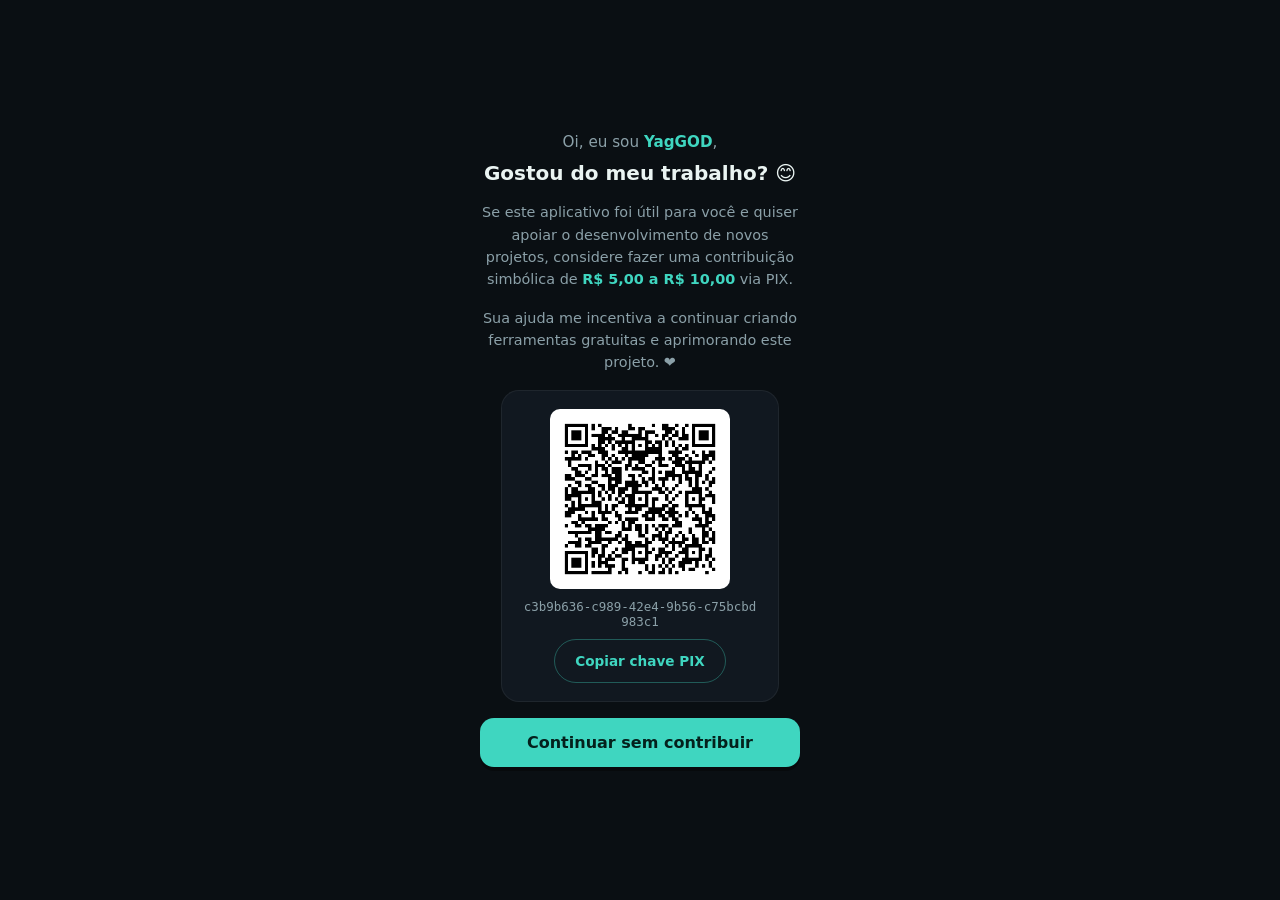
==== index.html @ ff50367d "Apresentação 'Oi, eu sou YagGOD' na tela de apoio Co-Authored-By: Claude Fable 5 <noreply@anthropic." ====
<!DOCTYPE html>
<html lang="pt-BR">
<head>
  <meta charset="UTF-8">
  <meta name="viewport" content="width=device-width, initial-scale=1, viewport-fit=cover">
  <meta name="theme-color" content="#0a0f13">
  <title>Mercator</title>
  <link rel="manifest" href="manifest.json">
  <link rel="icon" href="icons/icon-192.png">
  <link rel="apple-touch-icon" href="icons/icon-192.png">
  <link rel="stylesheet" href="css/theme.css">
  <link rel="stylesheet" href="css/creator.css">
  <link rel="stylesheet" href="css/shopping.css">
</head>
<body>

<div id="app">

  <!-- ===== Tela: Criador de Avatar ===== -->
  <div id="screenCreator" class="screen hidden">
    <div class="creator-top">
      <span class="chip-stat">
        <svg width="14" height="14" viewBox="0 0 24 24" fill="none">
          <path d="M12 2 4 7v6c0 5 3.4 8 8 9 4.6-1 8-4 8-9V7l-8-5z" fill="#3fd6c0"/>
        </svg>
        <span class="val" id="statLevel">1</span>
      </span>
      <span class="chip-stat">
        <svg width="14" height="14" viewBox="0 0 24 24" fill="none">
          <path d="M6 3h12l4 6-10 12L2 9l4-6z" fill="#4da3ff"/>
        </svg>
        <span class="val" id="statGems">0</span>
      </span>
    </div>

    <div class="stage">
      <div class="stage-title">Monte seu mascote!</div>
      <div class="avatar-wrap" id="avatarWrap">
        <canvas id="avatarCanvas" width="48" height="48"></canvas>
        <div class="avatar-shadow"></div>
      </div>
      <div class="speech-bubble hidden" id="speechBubble"></div>
    </div>

    <div class="sheet">
      <div class="cat-row" id="catRow"></div>
      <div class="cat-label" id="catLabel"></div>
      <div class="item-row" id="itemRow"></div>
      <div class="swatch-row hidden" id="swatchRow"></div>
      <button class="btn-primary" id="btnSave">Salvar</button>
      <button class="btn-ghost" id="btnSkip" style="align-self:center">Pular por enquanto</button>
    </div>
  </div>

  <!-- ===== Tela: Home ===== -->
  <div id="screenHome" class="screen hidden">
    <div class="home">
      <div class="home-stats">
        <span class="chip-stat">
          <svg width="14" height="14" viewBox="0 0 24 24" fill="none">
            <path d="M12 2 4 7v6c0 5 3.4 8 8 9 4.6-1 8-4 8-9V7l-8-5z" fill="#3fd6c0"/>
          </svg>
          Nível <span class="val" id="homeLevel">1</span>
        </span>
        <span class="chip-stat">
          <svg width="14" height="14" viewBox="0 0 24 24" fill="none">
            <path d="M6 3h12l4 6-10 12L2 9l4-6z" fill="#4da3ff"/>
          </svg>
          <span class="val" id="homeGems">0</span>
        </span>
      </div>
      <div class="hero-card">
        <div class="hero-avatar"><canvas id="homeAvatarCanvas" width="48" height="48"></canvas></div>
        <div class="hero-text">
          <strong id="homeGreeting">Bem-vindo!</strong>
          <div class="xp-bar"><div class="xp-fill" id="xpFill"></div></div>
          <div class="xp-label" id="xpLabel"></div>
        </div>
      </div>

      <div class="home-section">
        <div class="section-head">
          <span>Sua economia</span>
          <button class="btn-ghost" id="btnCompare">Comparador</button>
        </div>
        <div class="eco-row">
          <div class="eco-tile">
            <span class="eco-ico green"><svg width="18" height="18" viewBox="0 0 24 24" fill="none"><rect x="3" y="6" width="18" height="13" rx="3" stroke="currentColor" stroke-width="2"/><path d="M3 10h18M15 15h3" stroke="currentColor" stroke-width="2"/></svg></span>
            <span>Total economizado</span><b id="ecoTotal">R$ 0,00</b>
          </div>
          <div class="eco-tile">
            <span class="eco-ico violet"><svg width="18" height="18" viewBox="0 0 24 24" fill="none"><path d="M4 17l5-6 4 3 7-8" stroke="currentColor" stroke-width="2" stroke-linecap="round" stroke-linejoin="round"/></svg></span>
            <span>Última compra</span><b id="ecoLast">—</b>
          </div>
          <div class="eco-tile">
            <span class="eco-ico red"><svg width="18" height="18" viewBox="0 0 24 24" fill="none"><path d="M5 20V10M12 20V4M19 20v-7" stroke="currentColor" stroke-width="2.4" stroke-linecap="round"/></svg></span>
            <span>Total de despesa</span><b id="ecoSpent">—</b><i class="eco-delta" id="ecoDelta"></i>
          </div>
        </div>
      </div>

      <div class="home-section">
        <div class="section-head">
          <span>Suas listas</span>
          <button class="btn-ghost" id="btnNewList">+ Nova lista</button>
        </div>
        <div class="new-list-row" id="newListRow">
          <div class="new-list-line">
            <input id="newListName" placeholder="Nome da lista (ex.: Mercado da semana)" maxlength="40">
            <button class="btn-primary small" id="btnCreateList">Criar</button>
          </div>
          <select id="newListCopy" title="Copiar itens de uma lista existente">
            <option value="">Começar em branco</option>
          </select>
        </div>
        <div id="listsBox"></div>
      </div>

      <div class="home-section">
        <div class="section-head"><span>Missões</span></div>
        <div id="missionsBox"></div>
      </div>

      <button class="btn-ghost" id="btnEditAvatar">Editar mascote</button>
      <button class="btn-ghost" id="btnDonate">Apoiar o projeto ❤️</button>

      <div class="dev-panel">
        <span class="dev-label">SIMULAÇÃO — atalho de teste; o progresso real vem das compras</span>
        <div class="dev-row">
          <button class="btn-ghost" id="btnSimXp">+40 XP</button>
          <button class="btn-ghost" id="btnSimGems">+25 gemas</button>
          <button class="btn-ghost" id="btnSimReset">Zerar progresso</button>
        </div>
      </div>
    </div>
  </div>

  <!-- ===== Tela: Lista / modo compra ===== -->
  <div id="screenList" class="screen hidden">
    <div class="list-top">
      <button class="icon-back" id="btnBack" aria-label="Voltar">‹</button>
      <strong id="listTitle"></strong>
      <span class="status-badge" id="listStatus"></span>
      <div class="list-mascot-wrap">
        <canvas id="listMascot" width="48" height="48"></canvas>
      </div>
    </div>
    <div class="list-bubble hidden" id="listBubble"></div>

    <div class="list-items" id="listItems"></div>

    <div class="add-row" id="addRow">
      <input id="addName" placeholder="Produto (ex.: Arroz 5kg)" maxlength="60">
      <button class="btn-primary small" id="btnAddItem">+ Adicionar</button>
    </div>

    <div class="list-footer">
      <div class="total-line hidden" id="totLine">
        Valor Total: <b id="totValue">R$ 0,00</b>
      </div>
      <button class="btn-primary" id="btnConclude">Concluir compra</button>
    </div>

    <div class="overlay hidden" id="summaryOverlay">
      <div class="summary-big" id="summaryBox">
        <div class="sum-mascot-big"><canvas id="sumMascot" width="48" height="48"></canvas></div>
        <div class="sum-bubble" id="sumBubble"></div>
        <span class="sum-total-label">Total a pagar</span>
        <div class="sum-total" id="sumSpent"></div>
        <div class="sum-line" id="sumItems"></div>
        <div class="sum-reward" id="sumReward"></div>
        <button class="btn-primary" id="btnSummaryClose">Voltar ao início</button>
      </div>
    </div>
  </div>

  <!-- ===== Tela: Contribuição opcional (1º acesso) ===== -->
  <div id="screenDonate" class="screen hidden">
    <div class="donate">
      <span class="donate-intro">Oi, eu sou <b>YagGOD</b>,</span>
      <h1>Gostou do meu trabalho? 😊</h1>
      <p>Se este aplicativo foi útil para você e quiser apoiar o
         desenvolvimento de novos projetos, considere fazer uma
         contribuição simbólica de <b>R$ 5,00 a R$ 10,00</b> via PIX.</p>
      <p>Sua ajuda me incentiva a continuar criando ferramentas
         gratuitas e aprimorando este projeto. ❤️</p>
      <div class="pix-box">
        <img id="pixQr" src="icons/pix-qr.png" alt="QR Code PIX" width="180" height="180">
        <code id="pixKeyText"></code>
        <button class="btn-ghost pix-copy" id="btnCopyPix">Copiar chave PIX</button>
      </div>
      <button class="btn-primary" id="btnDonateContinue">Continuar sem contribuir</button>
    </div>
  </div>

  <!-- ===== Tela: Comparador de compras ===== -->
  <div id="screenCompare" class="screen hidden">
    <div class="list-top">
      <button class="icon-back" id="btnCompBack" aria-label="Voltar">‹</button>
      <strong>Comparador de compras</strong>
    </div>
    <div class="comp-selects">
      <label>Compra A <select id="compA"></select></label>
      <label>Compra B <select id="compB"></select></label>
    </div>
    <div class="comp-results" id="compResults"></div>
  </div>

</div>

<div id="toasts"></div>
<canvas id="fxCanvas" class="hidden"></canvas>

<!-- Ordem importa: dados → motor → UI → boot (escopo global, sem modules p/ funcionar em file://) -->
<script src="js/palettes.js"></script>
<script src="js/catalog.js"></script>
<script src="js/parts/base-head.js"></script>
<script src="js/parts/hair.js"></script>
<script src="js/parts/eyes.js"></script>
<script src="js/parts/mouths.js"></script>
<script src="js/parts/brows.js"></script>
<script src="js/parts/facial-hair.js"></script>
<script src="js/parts/glasses.js"></script>
<script src="js/parts/accessories.js"></script>
<script src="js/renderer.js"></script>
<script src="js/expressions.js"></script>
<script src="js/animator.js"></script>
<script src="js/storage.js"></script>
<script src="js/progression.js"></script>
<script src="js/toast.js"></script>
<script src="js/particles.js"></script>
<script src="js/shopping.js"></script>
<script src="js/missions.js"></script>
<script src="js/donation.js"></script>
<script src="js/ui-creator.js"></script>
<script src="js/ui-home.js"></script>
<script src="js/ui-list.js"></script>
<script src="js/ui-compare.js"></script>
<script src="js/app.js"></script>
</body>
</html>
---- css/theme.css ----
/* ============================================================
   Mercator — Design System (tema escuro, referência: print do
   customizador — fundo azul-petróleo escuro, cards arredondados,
   acento teal). 100% offline: só fontes do sistema.
   ============================================================ */

:root {
  --bg: #0a0f13;            /* fundo geral */
  --surface: #111820;       /* cards / bottom sheet */
  --surface2: #17212b;      /* botões de categoria, campos */
  --surface3: #1f2c38;      /* hover / thumb do scroll */
  --border: rgba(255,255,255,.06);
  --border-strong: rgba(255,255,255,.14);
  --accent: #3fd6c0;        /* teal da marca */
  --accent-soft: rgba(63,214,192,.14);
  --on-accent: #04211c;     /* texto sobre teal */
  --blue: #4da3ff;          /* gemas / info */
  --warn: #f7c548;
  --text: #eaf4f2;
  --muted: #8ba0a8;
  --faint: #586b74;
  --radius: 18px;
  --radius-sm: 14px;
  --font: 'Segoe UI', system-ui, -apple-system, Roboto, sans-serif;
  --mono: 'Cascadia Code', Consolas, monospace;
}

* { box-sizing: border-box; margin: 0; padding: 0; }
html, body { height: 100%; }
body {
  background: var(--bg);
  color: var(--text);
  font-family: var(--font);
  font-size: 15px;
  -webkit-tap-highlight-color: transparent;
  overscroll-behavior: none;
}
button { font-family: inherit; cursor: pointer; border: none; background: none; color: inherit; }
::selection { background: rgba(63,214,192,.3); }

::-webkit-scrollbar { width: 8px; height: 8px; }
::-webkit-scrollbar-track { background: transparent; }
::-webkit-scrollbar-thumb { background: var(--surface3); border-radius: 999px; }

.hidden { display: none !important; }

/* ===== Chips do topo (moedas/gemas — decorativos na fase 1) ===== */
.chip-stat {
  display: inline-flex; align-items: center; gap: 7px;
  background: var(--surface);
  border: 1px solid var(--border);
  border-radius: 999px;
  padding: 7px 14px;
  font-size: .82rem;
  color: var(--muted);
}
.chip-stat .val { font-family: var(--mono); font-weight: 700; color: var(--blue); }
.chip-stat svg { display: block; }

/* ===== Botões ===== */
.btn-primary {
  width: 100%;
  background: var(--accent);
  color: var(--on-accent);
  font-size: 1rem; font-weight: 700;
  border-radius: var(--radius-sm);
  padding: 15px;
  box-shadow: 0 4px 0 rgba(0,0,0,.35);
  transition: transform .08s ease, box-shadow .08s ease, filter .15s;
}
.btn-primary:hover { filter: brightness(1.06); }
.btn-primary:active { transform: translateY(3px); box-shadow: 0 1px 0 rgba(0,0,0,.35); }

.btn-ghost {
  color: var(--muted);
  font-size: .85rem;
  padding: 8px 14px;
  border-radius: 999px;
  transition: color .15s, background .15s;
}
.btn-ghost:hover { color: var(--text); background: var(--surface2); }

/* ===== Card genérico ===== */
.panel {
  background: var(--surface);
  border: 1px solid var(--border);
  border-radius: var(--radius);
}

@media (prefers-reduced-motion: reduce) {
  * { animation-duration: .01ms !important; transition-duration: .01ms !important; }
}
---- css/creator.css ----
/* ============================================================
   Mercator — layout da tela do Criador de Avatar (mobile-first)
   ============================================================ */

#app {
  max-width: 480px;
  margin: 0 auto;
  height: 100dvh;
  display: flex;
  flex-direction: column;
  overflow: hidden;
}

/* ===== Tela: Criador ===== */
.screen { display: flex; flex-direction: column; flex: 1; min-height: 0; }

.creator-top {
  display: flex; align-items: center; justify-content: space-between;
  padding: 14px 16px 0;
}

.stage {
  flex: 1;
  min-height: 0;
  display: flex; flex-direction: column;
  align-items: center; justify-content: center;
  position: relative;
  gap: 6px;
}
.stage-title {
  color: var(--muted);
  font-size: .95rem; font-weight: 600;
  letter-spacing: .01em;
}
.avatar-wrap {
  position: relative;
  display: flex; flex-direction: column; align-items: center;
  animation: headBob 4s ease-in-out infinite;
}
@keyframes headBob {
  0%, 100% { transform: translateY(0) rotate(0deg); }
  35%      { transform: translateY(2px) rotate(.6deg); }
  70%      { transform: translateY(1px) rotate(-.5deg); }
}
#avatarCanvas {
  width: min(62vw, 250px);
  image-rendering: pixelated;
  image-rendering: crisp-edges;
}
.avatar-shadow {
  width: 46%;
  height: 14px;
  margin-top: -6px;
  border-radius: 50%;
  background: radial-gradient(ellipse at center, rgba(0,0,0,.5), transparent 70%);
}
/* balão de fala — reservado para reações do mascote (fase 2) */
.speech-bubble {
  position: absolute; top: 4px; right: 8%;
  background: var(--surface2); border: 1px solid var(--border-strong);
  border-radius: 14px; padding: 8px 14px;
  font-size: .78rem; max-width: 180px;
}

/* ===== Bottom sheet ===== */
.sheet {
  background: var(--surface);
  border: 1px solid var(--border);
  border-bottom: none;
  border-radius: var(--radius) var(--radius) 0 0;
  padding: 14px 14px calc(14px + env(safe-area-inset-bottom));
  display: flex; flex-direction: column; gap: 12px;
}

/* Fileira de categorias — quebra em linhas (rolagem horizontal
   escondia/cortava botões, principalmente no desktop) */
.cat-row {
  display: flex; gap: 8px;
  flex-wrap: wrap;
  justify-content: center;
  padding-bottom: 2px;
}
.cat-btn {
  flex-shrink: 0;
  width: 54px; height: 54px;
  background: var(--surface2);
  border: 2px solid transparent;
  border-radius: var(--radius-sm);
  display: flex; align-items: center; justify-content: center;
  transition: border-color .15s, background .15s;
}
.cat-btn canvas { width: 38px; image-rendering: pixelated; pointer-events: none; }
.cat-btn .swatch-icon {
  width: 24px; height: 24px; border-radius: 50%;
  pointer-events: none;
}
.cat-btn.active { border-color: var(--accent); background: var(--accent-soft); }
.cat-btn:hover { background: var(--surface3); }

.cat-label {
  text-align: center;
  color: var(--faint);
  font-size: .72rem;
  margin-top: -6px;
}

/* Carrossel de itens */
.item-row {
  display: flex; gap: 10px;
  overflow-x: auto;
  scroll-snap-type: x mandatory;
  padding: 4px 2px 6px;
  min-height: 100px;
}
.item-card {
  flex-shrink: 0;
  width: 88px; height: 92px;
  scroll-snap-align: start;
  background: var(--surface2);
  border: 2px solid var(--border);
  border-radius: var(--radius-sm);
  display: flex; flex-direction: column; align-items: center; justify-content: center;
  gap: 2px;
  position: relative;
  transition: border-color .15s, background .15s;
}
.item-card canvas { width: 58px; image-rendering: pixelated; pointer-events: none; }
.item-card .item-name {
  color: var(--muted); font-size: .66rem;
  pointer-events: none;
  max-width: 80px; white-space: nowrap; overflow: hidden; text-overflow: ellipsis;
}
.item-card.selected { border-color: var(--accent); background: var(--accent-soft); }
.item-card.selected .item-name { color: var(--accent); }
/* badge de preço — fase 2 (desbloqueios) */
.item-card .price {
  position: absolute; bottom: 6px; right: 6px;
  display: inline-flex; align-items: center; gap: 3px;
  background: rgba(0,0,0,.45);
  border-radius: 999px; padding: 1px 7px;
  font-family: var(--mono); font-size: .62rem; color: var(--blue);
}
.item-card .none-icon {
  width: 40px; height: 40px; border-radius: 50%;
  border: 2px dashed var(--faint);
  display: flex; align-items: center; justify-content: center;
  color: var(--faint); font-size: 1.1rem;
  pointer-events: none;
}

/* Swatches de cor */
.swatch-row {
  display: flex; gap: 9px;
  overflow-x: auto;
  scrollbar-width: none;
  padding: 2px;
}
.swatch-row::-webkit-scrollbar { display: none; }
.swatch {
  flex-shrink: 0;
  width: 34px; height: 34px;
  border-radius: 50%;
  border: 3px solid transparent;
  box-shadow: inset 0 0 0 1px rgba(0,0,0,.3);
  transition: border-color .15s, transform .1s;
}
.swatch.selected { border-color: var(--accent); transform: scale(1.08); }

/* ===== Tela: Home placeholder ===== */
.home {
  flex: 1;
  display: flex; flex-direction: column;
  align-items: center; justify-content: center;
  gap: 18px;
  text-align: center;
  padding: 24px;
}
.home-avatar-chip {
  display: flex; align-items: center; gap: 12px;
  background: var(--surface); border: 1px solid var(--border);
  border-radius: 999px; padding: 8px 20px 8px 8px;
}
.home-avatar-chip canvas {
  width: 52px; image-rendering: pixelated;
  background: var(--surface2); border-radius: 50%;
}
.home h1 { font-size: 1.3rem; }
.home p { color: var(--muted); font-size: .9rem; max-width: 280px; line-height: 1.5; }
.home .btn-ghost { border: 1px solid var(--border); }

/* ===== Canvas de partículas (overlay) ===== */
#fxCanvas {
  position: fixed; inset: 0;
  width: 100vw; height: 100dvh;
  pointer-events: none;
  z-index: 300;
}

/* ===== Fase 2: desbloqueios ===== */
.item-card.locked canvas { opacity: .4; filter: grayscale(.5); }
.item-card.locked .item-name { color: var(--faint); }

/* ===== Toasts ===== */
#toasts {
  position: fixed; bottom: 22px; left: 50%; transform: translateX(-50%);
  display: flex; flex-direction: column; align-items: center; gap: 8px;
  z-index: 400; pointer-events: none;
}
.toast {
  background: var(--surface2); border: 1px solid var(--border-strong);
  border-radius: 999px; padding: 9px 18px;
  font-size: .8rem; white-space: nowrap;
  box-shadow: 0 4px 24px rgba(0,0,0,.5);
  animation: toastIn .2s ease;
  transition: opacity .3s;
}
.toast.ok { color: var(--accent); }
.toast.warn { color: var(--warn); }
@keyframes toastIn { from { transform: translateY(8px); opacity: 0; } }

/* ===== Reação do mascote (vibração) ===== */
.react-shake { animation: shake .45s ease !important; }
@keyframes shake {
  0%, 100% { transform: translateX(0); }
  25% { transform: translateX(-3px) rotate(-1.2deg); }
  50% { transform: translateX(3px) rotate(1.2deg); }
  75% { transform: translateX(-2px); }
}

/* ===== Marcos de evolução (tiers) ===== */
.tier-frame #avatarCanvas {
  box-shadow: 0 0 0 3px var(--accent), 0 0 0 7px rgba(63,214,192,.2);
  border-radius: 12px;
}
.tier-glow #avatarCanvas { filter: drop-shadow(0 0 16px rgba(63,214,192,.5)); }
.tier-bg { background: radial-gradient(circle at 50% 45%, rgba(63,214,192,.1), transparent 55%); border-radius: var(--radius); }

/* ===== Home: stats, XP e simulação ===== */
.home-stats { display: flex; gap: 10px; }
.xp-bar {
  width: min(70vw, 260px); height: 8px;
  background: var(--surface2); border: 1px solid var(--border);
  border-radius: 999px; overflow: hidden;
}
.xp-fill { height: 100%; background: var(--accent); border-radius: 999px; transition: width .3s ease; }
.xp-label { color: var(--faint); font-size: .7rem; font-family: var(--mono); margin-top: -10px; }
.dev-panel {
  display: flex; flex-direction: column; align-items: center; gap: 10px;
  border: 1px dashed var(--border-strong); border-radius: var(--radius-sm);
  padding: 14px 18px; margin-top: 6px;
}
.dev-label { color: var(--faint); font-size: .64rem; letter-spacing: .06em; }
.dev-row { display: flex; gap: 8px; flex-wrap: wrap; justify-content: center; }
.dev-row .btn-ghost { border: 1px solid var(--border); font-size: .78rem; }
---- css/shopping.css ----
/* ============================================================
   Mercator — estilos da fase 3 (listas, compra, missões)
   ============================================================ */

/* Home agora rola */
.home {
  justify-content: flex-start;
  overflow-y: auto;
  padding-top: 20px;
  gap: 14px;
}

/* ===== Seções ===== */
.home-section {
  width: 100%;
  max-width: 420px;
  text-align: left;
  display: flex;
  flex-direction: column;
  gap: 10px;
}
.section-head {
  display: flex; align-items: center; justify-content: space-between;
  color: var(--muted); font-size: .82rem; font-weight: 600;
}
/* Botões de ação das seções (+ Nova lista, Comparador): alvo de
   toque confortável no mobile (~44px) e destaque teal */
.section-head .btn-ghost {
  border: 1px solid rgba(63,214,192,.35);
  color: var(--accent);
  font-size: .88rem; font-weight: 600;
  padding: 11px 18px;
  min-height: 44px;
}
.section-head .btn-ghost:hover,
.section-head .btn-ghost:active {
  background: var(--accent-soft);
  color: var(--accent);
}
.empty-hint { color: var(--faint); font-size: .8rem; padding: 10px 4px; }

/* ===== Nova lista ===== */
.new-list-row { display: flex; gap: 8px; }
.new-list-row input, .add-row input {
  background: var(--surface2); border: 1px solid var(--border);
  border-radius: var(--radius-sm); padding: 10px 14px;
  font-size: .85rem; outline: none; color: var(--text);
  color-scheme: dark;
}
.new-list-row input { flex: 1; }
.new-list-row input:focus, .add-row input:focus { border-color: var(--border-strong); }
.btn-primary.small { width: auto; padding: 10px 18px; font-size: .85rem; }

/* ===== Cards de lista ===== */
.list-card {
  width: 100%;
  display: flex; align-items: center; gap: 10px;
  background: var(--surface); border: 1px solid var(--border);
  border-radius: var(--radius-sm);
  padding: 12px 14px;
  text-align: left;
  transition: border-color .15s, background .15s;
  position: relative;
  color: var(--text);
}
button.list-card:hover { border-color: var(--accent); background: var(--accent-soft); }
.list-card-main { flex: 1; display: flex; flex-direction: column; gap: 2px; min-width: 0; }
.list-card-main strong { font-size: .9rem; white-space: nowrap; overflow: hidden; text-overflow: ellipsis; }
.list-card-main span { color: var(--muted); font-size: .74rem; }
.list-card-main .save { color: var(--accent); font-style: normal; }
.list-card .go { color: var(--faint); font-size: 1.3rem; }
.list-card.done { opacity: .65; }
.list-del {
  background: transparent; border: none;
  color: var(--faint); font-size: 1rem;
  width: 26px; height: 26px; border-radius: 50%;
  flex-shrink: 0;
}
.list-del:hover { color: var(--warn); background: var(--surface2); }

/* ===== Missões ===== */
.mission {
  display: flex; align-items: center; gap: 12px;
  background: var(--surface); border: 1px solid var(--border);
  border-radius: var(--radius-sm); padding: 12px 14px;
}
.mission.claimed { opacity: .55; }
.mission-info { flex: 1; display: flex; flex-direction: column; gap: 3px; min-width: 0; }
.mission-info strong { font-size: .82rem; }
.mission-info span { color: var(--muted); font-size: .72rem; }
.mission-bar {
  height: 5px; background: var(--surface2);
  border-radius: 999px; overflow: hidden; margin-top: 3px;
}
.mission-fill { height: 100%; background: var(--accent); border-radius: 999px; }
.mission-reward {
  color: var(--blue); font-family: var(--mono); font-size: .68rem;
  text-align: right; line-height: 1.5; flex-shrink: 0;
}

/* ===== Tela da lista ===== */
#screenList { position: relative; }
.list-top {
  display: flex; align-items: center; gap: 12px;
  padding: 14px 16px 10px;
}
.list-top strong { flex: 1; font-size: 1rem; white-space: nowrap; overflow: hidden; text-overflow: ellipsis; }
.icon-back {
  width: 38px; height: 38px; border-radius: 50%;
  background: var(--surface2); border: 1px solid var(--border);
  color: var(--muted); font-size: 1.4rem; line-height: 1;
  flex-shrink: 0;
}
.icon-back:hover { color: var(--text); border-color: var(--border-strong); }
.list-mascot-wrap { animation: headBob 4s ease-in-out infinite; }
#listMascot { width: 44px; image-rendering: pixelated; }
.list-bubble {
  align-self: flex-end;
  margin: 0 16px;
  background: var(--surface2); border: 1px solid var(--border-strong);
  border-radius: 14px 4px 14px 14px; padding: 7px 13px;
  font-size: .76rem;
  animation: toastIn .2s ease;
}

.list-items {
  flex: 1; overflow-y: auto;
  padding: 8px 16px;
  display: flex; flex-direction: column; gap: 8px;
}
.shop-item {
  display: flex; align-items: center; gap: 10px;
  background: var(--surface); border: 1px solid var(--border);
  border-radius: var(--radius-sm); padding: 9px 12px;
}
.shop-item .check {
  width: 26px; height: 26px; border-radius: 50%;
  border: 2px solid var(--faint); background: transparent;
  color: var(--on-accent); font-weight: 700; font-size: .8rem;
  flex-shrink: 0;
  transition: all .15s;
}
.shop-item.checked .check { background: var(--accent); border-color: var(--accent); }
.shop-item .info { flex: 1; display: flex; flex-direction: column; gap: 1px; min-width: 0; }
.shop-item .info strong { font-size: .84rem; white-space: nowrap; overflow: hidden; text-overflow: ellipsis; }
.shop-item.checked .info strong { text-decoration: line-through; color: var(--muted); }
.shop-item .info span { color: var(--faint); font-size: .7rem; font-family: var(--mono); }
.shop-item .paid {
  width: 84px;
  background: var(--surface2); border: 1px solid var(--border);
  border-radius: 999px; padding: 6px 10px;
  font-size: .74rem; font-family: var(--mono); text-align: right;
  outline: none; color: var(--text); color-scheme: dark;
}
.shop-item .paid:focus { border-color: var(--accent); }

.add-row {
  display: flex; gap: 6px;
  padding: 8px 16px;
}
.add-row #addName { flex: 1; min-width: 0; }
.add-row #addQty { width: 52px; text-align: center; }
.add-row #addPrice { width: 84px; }

.list-footer {
  padding: 10px 16px calc(14px + env(safe-area-inset-bottom));
  border-top: 1px solid var(--border);
  display: flex; flex-direction: column; gap: 10px;
}
.totline { color: var(--muted); font-size: .74rem; text-align: center; }
.totline b { font-family: var(--mono); color: var(--text); }
.totline.has-save #totSave { color: var(--accent); }

/* ===== Resumo da compra ===== */
.overlay {
  position: fixed; inset: 0;
  background: rgba(0,0,0,.75);
  display: flex; align-items: center; justify-content: center;
  z-index: 250; padding: 24px;
  animation: toastIn .2s ease;
}
.summary-box {
  background: var(--surface); border: 1px solid var(--border-strong);
  border-radius: var(--radius);
  padding: 26px 24px;
  width: 100%; max-width: 340px;
  display: flex; flex-direction: column; gap: 12px;
  text-align: center;
}
.summary-box h2 { font-size: 1.05rem; }
.sum-line { color: var(--muted); font-size: .85rem; }
.sum-line b { font-family: var(--mono); color: var(--text); }
.sum-save { color: var(--accent); font-weight: 700; font-size: .95rem; }
.sum-reward {
  color: var(--blue); font-family: var(--mono); font-size: .85rem;
  background: var(--surface2); border-radius: 999px; padding: 7px;
}

/* Quantidade editável na linha + subtotal ao vivo */
.qty-in {
  width: 46px; flex-shrink: 0;
  background: var(--surface2); border: 1px solid var(--border);
  border-radius: 999px; padding: 6px 4px;
  font-size: .76rem; font-family: var(--mono); text-align: center;
  outline: none; color: var(--text); color-scheme: dark;
}
.qty-in:focus { border-color: var(--accent); }
.line-detail .line-total { color: var(--text); font-family: var(--mono); }
.line-detail .line-total.saving { color: var(--accent); }

/* ===== Economia em destaque (foco do app) ===== */
.eco-row { display: flex; gap: 8px; }
.eco-tile {
  flex: 1;
  background: var(--surface); border: 1px solid var(--border);
  border-radius: var(--radius-sm);
  padding: 12px 10px;
  display: flex; flex-direction: column; align-items: center; gap: 4px;
  text-align: center;
}
.eco-tile span { color: var(--faint); font-size: .64rem; }
.eco-tile b { color: var(--accent); font-family: var(--mono); font-size: .92rem; }

/* ===== Missões compactas ===== */
.mission-sm {
  display: flex; align-items: center; gap: 10px;
  padding: 6px 4px;
  font-size: .74rem;
}
.mission-sm.claimed { opacity: .45; }
.mission-sm .mname { color: var(--muted); white-space: nowrap; overflow: hidden; text-overflow: ellipsis; flex-shrink: 0; max-width: 46%; }
.mission-sm .mbar {
  flex: 1; height: 4px;
  background: var(--surface2); border-radius: 999px; overflow: hidden;
}
.mission-sm .mfill { display: block; height: 100%; background: var(--accent); border-radius: 999px; }
.mission-sm .mreward { color: var(--blue); font-family: var(--mono); font-size: .66rem; flex-shrink: 0; }

/* ===== Mascote falando no resumo ===== */
.sum-mascot { display: flex; align-items: center; gap: 10px; text-align: left; }
#sumMascot {
  width: 52px; flex-shrink: 0;
  image-rendering: pixelated;
  background: var(--surface2); border-radius: 50%;
}
.sum-bubble {
  background: var(--surface2); border: 1px solid var(--border-strong);
  border-radius: 4px 14px 14px 14px;
  padding: 10px 14px;
  font-size: .85rem; font-weight: 600;
  color: var(--accent);
}

/* ===== Status das listas ===== */
.status-badge {
  display: inline-block;
  border-radius: 999px; padding: 1px 9px;
  font-size: .6rem; font-weight: 600;
  background: var(--surface3); color: var(--muted);
  vertical-align: 2px;
}
.status-badge.aberta { background: rgba(77,163,255,.14); color: var(--blue); }
.status-badge.mercado { background: rgba(63,214,192,.14); color: var(--accent); }
.status-badge.concluida { background: var(--surface3); color: var(--faint); }
.shop-item .check.ghost { opacity: .25; cursor: default; }
.shop-item .check:disabled { cursor: default; }
.shop-item input:disabled { opacity: .6; }

/* ===== Comparador ===== */
.comp-selects {
  display: flex; gap: 10px;
  padding: 6px 16px 12px;
}
.comp-selects label {
  flex: 1; display: flex; flex-direction: column; gap: 5px;
  color: var(--faint); font-size: .68rem;
}
.comp-selects select {
  background: var(--surface2); border: 1px solid var(--border);
  border-radius: var(--radius-sm); padding: 9px 12px;
  color: var(--text); font-size: .8rem; outline: none;
  appearance: none; -webkit-appearance: none;
}
.comp-selects select:focus { border-color: var(--border-strong); }
.comp-results {
  flex: 1; overflow-y: auto;
  padding: 0 16px 20px;
  display: flex; flex-direction: column; gap: 4px;
}
.comp-row {
  display: grid;
  grid-template-columns: 1fr 76px 76px 92px;
  gap: 6px; align-items: center;
  background: var(--surface); border: 1px solid var(--border);
  border-radius: var(--radius-sm);
  padding: 9px 12px;
  font-size: .74rem; font-family: var(--mono);
}
.comp-row .iname {
  font-family: var(--font); color: var(--text);
  white-space: nowrap; overflow: hidden; text-overflow: ellipsis;
}
.comp-row span { text-align: right; color: var(--muted); }
.comp-row .iname { text-align: left; }
.comp-row.head {
  background: transparent; border: none;
  color: var(--faint); font-size: .64rem; padding: 4px 12px 0;
}
.comp-row.head span { color: var(--faint); }
.comp-row .up { color: var(--warn); }
.comp-row .down { color: var(--accent); }
.comp-row .same { color: var(--faint); }
.comp-row.total { border-color: var(--border-strong); margin-top: 6px; }
.comp-row.total .iname, .comp-row.total span { color: var(--text); font-weight: 600; }

/* Aviso de aumento/queda de preços no painel Total de despesa */
.eco-delta { font-style: normal; font-size: .6rem; line-height: 1.3; }
.eco-delta.up { color: var(--warn); }
.eco-delta.down { color: var(--accent); }

/* ============================================================
   Mobile: conforto de digitação
   iOS dá zoom automático em campos com fonte < 16px — todos os
   campos de entrada ficam em 16px para nunca disparar o zoom.
   ============================================================ */
.add-row input, .new-list-row input,
.shop-item .paid, .shop-item .qty-in,
.comp-selects select {
  font-size: 16px;
}
.shop-item .paid { width: 96px; }
.shop-item .qty-in { width: 52px; }

/* Linha de adição em duas fileiras: nome em linha cheia;
   qtd + preço + botão embaixo, com alvos de ~46px */
.add-row { flex-wrap: wrap; gap: 8px; }
.add-row #addName { flex: 1 1 100%; min-height: 46px; }
.add-row #addQty { width: 68px; min-height: 46px; }
.add-row #addPrice { flex: 1; min-width: 110px; min-height: 46px; }
.add-row .btn-primary.small { min-height: 46px; padding: 10px 24px; }

/* Total da linha no fim (dinâmico: preço × qtd) */
.line-sum {
  font-family: var(--mono); font-size: .82rem;
  color: var(--text);
  min-width: 74px; text-align: right;
  flex-shrink: 0;
}
.line-sum.saving { color: var(--accent); }
.line-sum.empty { color: var(--faint); }

/* Nova lista: nome em cima; copiar-de + Criar embaixo */
.new-list-row { flex-wrap: wrap; }
.new-list-row input { flex: 1 1 100%; min-height: 46px; font-size: 16px; }
.new-list-actions { display: flex; gap: 8px; flex: 1 1 100%; }
.new-list-actions select {
  flex: 1; min-width: 0; min-height: 46px;
  background: var(--surface2); border: 1px solid var(--border);
  border-radius: var(--radius-sm); padding: 9px 12px;
  color: var(--text); font-size: 16px; outline: none;
  appearance: none; -webkit-appearance: none;
}
.new-list-actions select:focus { border-color: var(--border-strong); }

/* ===== Tela de contribuição (1º acesso, opcional) ===== */
.donate {
  flex: 1;
  display: flex; flex-direction: column;
  align-items: center; justify-content: center;
  gap: 16px; text-align: center;
  padding: 28px 24px;
  overflow-y: auto;
}
.donate h1 { font-size: 1.25rem; }
.donate p { color: var(--muted); font-size: .9rem; max-width: 320px; line-height: 1.55; }
.donate p b { color: var(--accent); }
.pix-box {
  display: flex; flex-direction: column; align-items: center; gap: 10px;
  background: var(--surface); border: 1px solid var(--border);
  border-radius: var(--radius);
  padding: 18px;
}
.pix-box img { border-radius: 10px; background: #fff; padding: 8px; }
.pix-box code {
  font-family: var(--mono); font-size: .78rem; color: var(--muted);
  word-break: break-all; max-width: 240px;
}
.pix-copy {
  border: 1px solid rgba(63,214,192,.35); color: var(--accent);
  font-weight: 600; min-height: 44px; padding: 10px 20px;
}
.donate .btn-primary { max-width: 320px; }

/* ===== Stepper de quantidade (− / valor / +) ===== */
.stepper { display: flex; align-items: center; gap: 2px; flex-shrink: 0; }
.step-btn {
  width: 38px; height: 38px;
  border-radius: 50%;
  background: var(--surface2); border: 1px solid var(--border);
  color: var(--accent); font-size: 1.15rem; font-weight: 700; line-height: 1;
  flex-shrink: 0;
}
.step-btn:active { background: var(--accent-soft); border-color: var(--accent); }
.step-val {
  min-width: 34px; height: 38px;
  display: inline-flex; align-items: center; justify-content: center;
  background: transparent; border: none;
  color: var(--text); font-family: var(--mono); font-size: 1rem; font-weight: 700;
}
.totline.has-save #totSave { color: var(--accent); }

/* Item do mercado em dois andares: produto em cima, dinheiro embaixo */
.shop-item { flex-wrap: wrap; }
.money-row {
  flex: 1 1 100%;
  display: flex; align-items: center; gap: 10px;
  padding-top: 6px;
}
.money-row .line-detail { flex: 1; color: var(--faint); font-size: .72rem; font-family: var(--mono); }
.money-row .paid { width: 110px; }
.money-row .line-sum { min-width: 84px; }

/* O × de excluir fica na 1ª linha (ao lado do nome); a linha de
   dinheiro é sempre a última do card */
.shop-item .money-row { order: 9; }
.money-row .line-sum { min-width: 74px; }

/* ============================================================
   Home v3 — visual da referência do usuário (iPhone 15 Plus):
   hero card, tiles com ícones coloridos, cards com carrinho,
   missões estilo hábitos, mais respiro geral
   ============================================================ */
.home { gap: 18px; padding: 20px 18px calc(28px + env(safe-area-inset-bottom)); }
.home-section { gap: 12px; }
.section-head { font-size: .95rem; color: var(--text); }

/* Hero */
.hero-card {
  width: 100%; max-width: 420px;
  display: flex; align-items: center; gap: 16px;
  background: var(--surface); border: 1px solid var(--border);
  border-radius: 22px;
  padding: 18px;
  text-align: left;
}
.hero-avatar {
  width: 68px; height: 68px; flex-shrink: 0;
  border-radius: 50%;
  border: 2px solid var(--accent);
  background: var(--surface2);
  display: flex; align-items: center; justify-content: center;
  overflow: hidden;
}
.hero-avatar canvas { width: 58px; image-rendering: pixelated; }
.hero-text { flex: 1; min-width: 0; display: flex; flex-direction: column; gap: 5px; }
.hero-hi { color: var(--muted); font-size: .85rem; }
.hero-text strong { font-size: 1.1rem; line-height: 1.3; }
.hero-text strong b { color: var(--accent); }
.hero-text .xp-bar { width: 100%; margin-top: 4px; }
.hero-text .xp-label { margin-top: 0; text-align: left; }

/* Tiles de economia com ícone colorido */
.eco-tile { align-items: flex-start; text-align: left; padding: 14px 12px; gap: 8px; border-radius: 16px; }
.eco-tile > span:not(.eco-ico) { font-size: .68rem; }
.eco-ico {
  width: 32px; height: 32px; border-radius: 9px;
  display: inline-flex; align-items: center; justify-content: center;
  flex-shrink: 0;
}
.eco-ico.green  { background: rgba(63,214,192,.16);  color: var(--accent); }
.eco-ico.violet { background: rgba(167,139,250,.16); color: #a78bfa; }
.eco-ico.red    { background: rgba(255,107,107,.14); color: #ff8787; }
.eco-ico.blue   { background: rgba(77,163,255,.16);  color: var(--blue); }
.eco-ico.amber  { background: rgba(247,197,72,.16);  color: var(--warn); }

/* Criação de lista sempre visível */
.new-list-row { display: flex; flex-direction: column; gap: 8px; }
.new-list-line { display: flex; gap: 8px; }
.new-list-line input { flex: 1; min-width: 0; }
.new-list-row > select {
  min-height: 44px;
  background: var(--surface2); border: 1px solid var(--border);
  border-radius: var(--radius-sm); padding: 9px 12px;
  color: var(--muted); font-size: 16px; outline: none;
  appearance: none; -webkit-appearance: none;
}

/* Cards de lista com ícone de carrinho */
.list-card { padding: 14px; border-radius: 16px; gap: 12px; }
.cart-ico {
  width: 38px; height: 38px; border-radius: 11px; flex-shrink: 0;
  background: rgba(63,214,192,.14); color: var(--accent);
  display: inline-flex; align-items: center; justify-content: center;
}
.list-card-main strong { font-size: .95rem; }
.list-card-main span { font-size: .78rem; }

/* Missões estilo hábitos */
.mission-sm { gap: 12px; padding: 8px 2px; }
.mission-body { flex: 1; min-width: 0; display: flex; flex-direction: column; gap: 5px; }
.mission-sm .mname { max-width: none; font-size: .82rem; color: var(--text); }
.mission-sm .mbar { height: 6px; }
.mprog {
  flex-shrink: 0; text-align: right;
  color: var(--accent); font-family: var(--mono); font-size: .82rem; font-weight: 700;
  display: flex; flex-direction: column; align-items: flex-end; gap: 1px;
}
.mprog em { font-style: normal; color: var(--faint); font-size: .62rem; font-weight: 400; }

/* ===== Rodapé do mercado: só o Valor Total, vivo e em destaque ===== */
.total-line {
  text-align: center;
  color: var(--muted); font-size: .9rem;
}
.total-line b {
  font-family: var(--mono); font-variant-numeric: tabular-nums;
  color: var(--accent); font-size: 1.5rem; font-weight: 700;
  margin-left: 6px;
}

/* ===== Conclusão em tela grande: avatar + total a pagar ===== */
.summary-big {
  position: fixed; inset: 0;
  background: var(--bg);
  display: flex; flex-direction: column;
  align-items: center; justify-content: center;
  gap: 14px; padding: 28px 24px calc(28px + env(safe-area-inset-bottom));
  text-align: center;
}
.sum-mascot-big {
  width: 148px; height: 148px;
  border-radius: 50%;
  border: 3px solid var(--accent);
  background: var(--surface);
  display: flex; align-items: center; justify-content: center;
  overflow: hidden;
}
.sum-mascot-big canvas { width: 128px; image-rendering: pixelated; }
.summary-big .sum-bubble {
  background: var(--surface2); border: 1px solid var(--border-strong);
  border-radius: 999px; padding: 10px 20px;
  font-size: .92rem; font-weight: 600; color: var(--accent);
}
.sum-total-label { color: var(--faint); font-size: .8rem; margin-top: 8px; }
.sum-total {
  font-family: var(--mono); font-variant-numeric: tabular-nums;
  font-size: 3rem; font-weight: 700; line-height: 1.1;
  color: var(--accent);
}
.summary-big .btn-primary { max-width: 340px; margin-top: 14px; }

/* ===== Avatar em destaque (fix: regras antigas encolhiam o canvas) ===== */
.sum-mascot-big { width: 172px; height: 172px; }
.sum-mascot-big #sumMascot {
  width: 150px; background: transparent; border-radius: 0;
}
.hero-avatar { width: 96px; height: 96px; animation: headBob 4s ease-in-out infinite; }
.hero-avatar canvas { width: 84px; }

/* Fade na troca de frase do mascote */
#homeGreeting { transition: opacity .25s ease; }

/* Apresentação na tela de apoio */
.donate-intro { color: var(--muted); font-size: .95rem; }
.donate-intro b { color: var(--accent); }
.donate h1 { margin-top: -6px; }
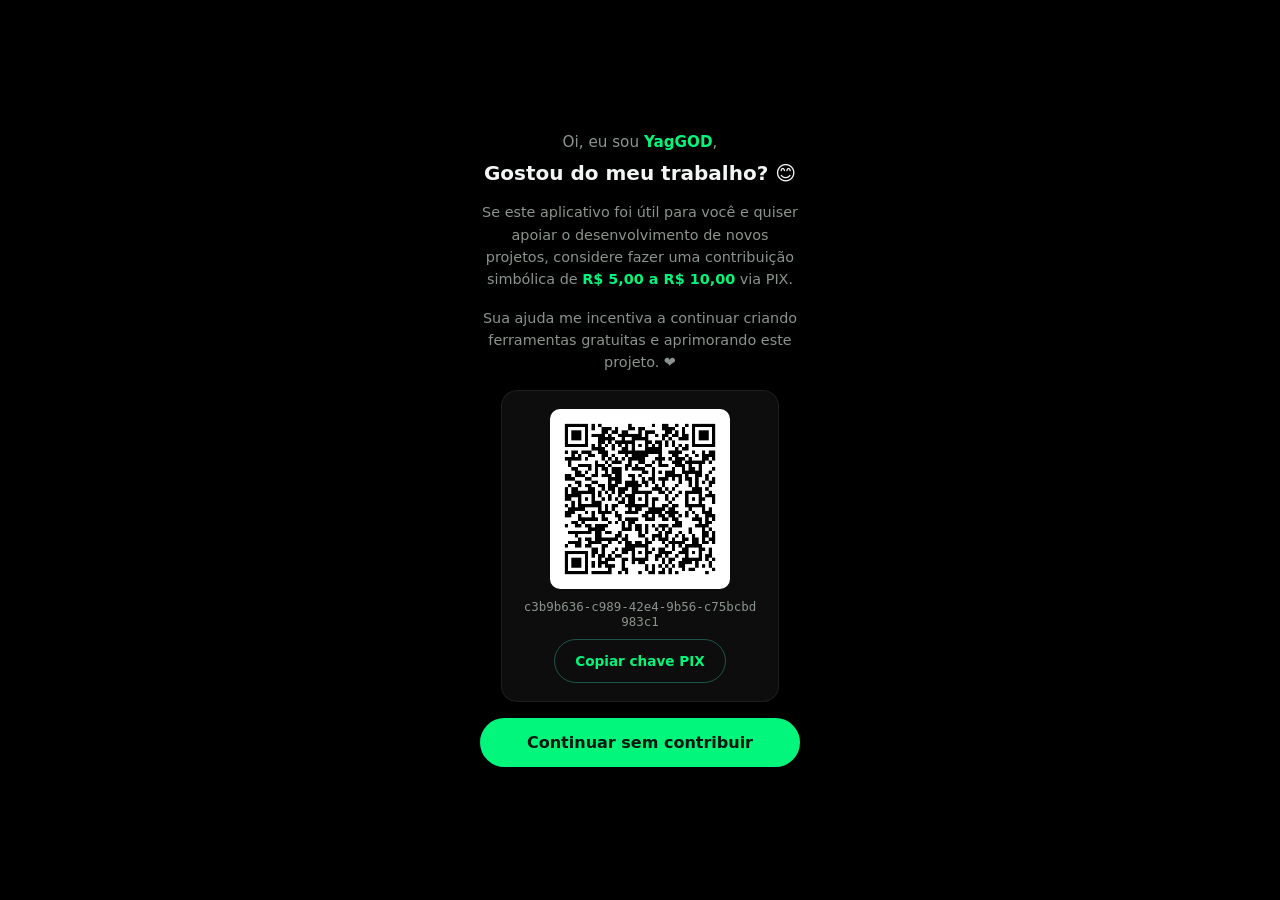
==== commit e7052930: "Tema clean black em produção: preto puro + verde #02f67c + pills (identidade YagGOD, aprovado via pr" ====
--- a/index.html
+++ b/index.html
@@ -3,7 +3,7 @@
 <head>
   <meta charset="UTF-8">
   <meta name="viewport" content="width=device-width, initial-scale=1, viewport-fit=cover">
-  <meta name="theme-color" content="#0a0f13">
+  <meta name="theme-color" content="#000000">
   <title>Mercator</title>
   <link rel="manifest" href="manifest.json">
   <link rel="icon" href="icons/icon-192.png">
--- a/css/theme.css
+++ b/css/theme.css
@@ -4,22 +4,23 @@
    acento teal). 100% offline: só fontes do sistema.
    ============================================================ */
 
+/* Tema CLEAN BLACK (identidade do YagGOD) — aprovado via preview */
 :root {
-  --bg: #0a0f13;            /* fundo geral */
-  --surface: #111820;       /* cards / bottom sheet */
-  --surface2: #17212b;      /* botões de categoria, campos */
-  --surface3: #1f2c38;      /* hover / thumb do scroll */
-  --border: rgba(255,255,255,.06);
-  --border-strong: rgba(255,255,255,.14);
-  --accent: #3fd6c0;        /* teal da marca */
-  --accent-soft: rgba(63,214,192,.14);
-  --on-accent: #04211c;     /* texto sobre teal */
-  --blue: #4da3ff;          /* gemas / info */
-  --warn: #f7c548;
-  --text: #eaf4f2;
-  --muted: #8ba0a8;
-  --faint: #586b74;
-  --radius: 18px;
+  --bg: #000000;            /* fundo preto puro */
+  --surface: #0c0d0c;       /* cards / bottom sheet */
+  --surface2: #131513;      /* botões de categoria, campos */
+  --surface3: #1b1e1b;      /* hover / thumb do scroll */
+  --border: rgba(255,255,255,.07);
+  --border-strong: rgba(255,255,255,.16);
+  --accent: #02f67c;        /* verde da marca */
+  --accent-soft: rgba(2,246,124,.12);
+  --on-accent: #04170c;     /* texto sobre verde */
+  --blue: #02c3f6;          /* gemas / info */
+  --warn: #fbbf24;
+  --text: #f2f5f3;
+  --muted: #8a938d;
+  --faint: #565e58;
+  --radius: 16px;
   --radius-sm: 14px;
   --font: 'Segoe UI', system-ui, -apple-system, Roboto, sans-serif;
   --mono: 'Cascadia Code', Consolas, monospace;
--- a/css/shopping.css
+++ b/css/shopping.css
@@ -564,3 +564,18 @@
 .donate-intro { color: var(--muted); font-size: .95rem; }
 .donate-intro b { color: var(--accent); }
 .donate h1 { margin-top: -6px; }
+
+/* ============================================================
+   TEMA CLEAN BLACK — regras de componente (aprovado no preview)
+   Botões/campos/selects em pill; tints na paleta da identidade
+   ============================================================ */
+.btn-primary, .btn-ghost, .add-row input, .new-list-line input,
+.new-list-row > select, .comp-selects select, .paid, .qty-in,
+.pix-copy { border-radius: 999px !important; }
+.btn-primary { box-shadow: none; font-weight: 600; }
+.eco-ico.green { background: rgba(2,246,124,.12); color: var(--accent); }
+.cart-ico { background: rgba(2,246,124,.12); }
+.status-badge.mercado { background: rgba(2,246,124,.12); }
+.eco-ico.red { background: rgba(221,75,108,.12); color: #dd4b6c; }
+.eco-ico.violet { background: rgba(135,104,232,.14); color: #8768e8; }
+.hero-avatar, .sum-mascot-big { box-shadow: 0 0 24px rgba(2,246,124,.14); }
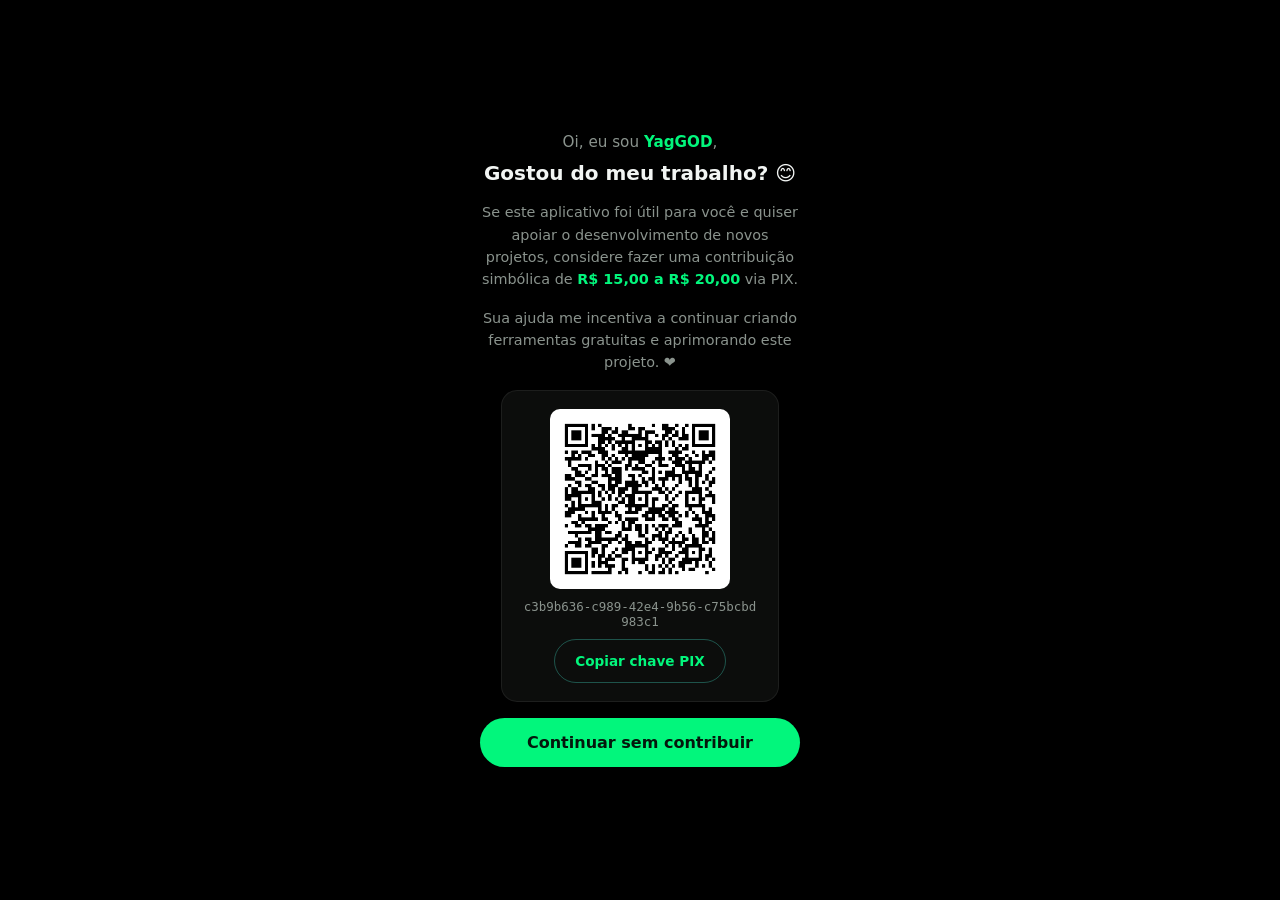
==== commit 6379f330: "Historico de compras, Exportar/Importar e aviso "Importante" HISTORICO (nova tela, botao ao lado do " ====
--- a/index.html
+++ b/index.html
@@ -4,9 +4,15 @@
   <meta charset="UTF-8">
   <meta name="viewport" content="width=device-width, initial-scale=1, viewport-fit=cover">
   <meta name="theme-color" content="#000000">
+  <!-- Fase de validação fechada: fora dos buscadores. Quem tem o link
+       entra normalmente; o app só não é encontrável por busca. -->
+  <meta name="robots" content="noindex, nofollow">
   <title>Mercator</title>
   <link rel="manifest" href="manifest.json">
-  <link rel="icon" href="icons/icon-192.png">
+  <!-- Aba do navegador: 16px é pequeno demais para o busto — o favicon
+       usa um recorte com zoom no rosto. O ícone do app (instalado) segue
+       sendo o busto inteiro, igual ao mascote das telas. -->
+  <link rel="icon" href="icons/favicon.png">
   <link rel="apple-touch-icon" href="icons/icon-192.png">
   <link rel="stylesheet" href="css/theme.css">
   <link rel="stylesheet" href="css/creator.css">
@@ -21,13 +27,13 @@
     <div class="creator-top">
       <span class="chip-stat">
         <svg width="14" height="14" viewBox="0 0 24 24" fill="none">
-          <path d="M12 2 4 7v6c0 5 3.4 8 8 9 4.6-1 8-4 8-9V7l-8-5z" fill="#3fd6c0"/>
+          <path d="M12 2 4 7v6c0 5 3.4 8 8 9 4.6-1 8-4 8-9V7l-8-5z" fill="#02f67c"/>
         </svg>
         <span class="val" id="statLevel">1</span>
       </span>
       <span class="chip-stat">
         <svg width="14" height="14" viewBox="0 0 24 24" fill="none">
-          <path d="M6 3h12l4 6-10 12L2 9l4-6z" fill="#4da3ff"/>
+          <path d="M6 3h12l4 6-10 12L2 9l4-6z" fill="#02c3f6"/>
         </svg>
         <span class="val" id="statGems">0</span>
       </span>
@@ -36,7 +42,7 @@
     <div class="stage">
       <div class="stage-title">Monte seu mascote!</div>
       <div class="avatar-wrap" id="avatarWrap">
-        <canvas id="avatarCanvas" width="48" height="48"></canvas>
+        <canvas id="avatarCanvas" width="65" height="65"></canvas>
         <div class="avatar-shadow"></div>
       </div>
       <div class="speech-bubble hidden" id="speechBubble"></div>
@@ -46,7 +52,6 @@
       <div class="cat-row" id="catRow"></div>
       <div class="cat-label" id="catLabel"></div>
       <div class="item-row" id="itemRow"></div>
-      <div class="swatch-row hidden" id="swatchRow"></div>
       <button class="btn-primary" id="btnSave">Salvar</button>
       <button class="btn-ghost" id="btnSkip" style="align-self:center">Pular por enquanto</button>
     </div>
@@ -58,19 +63,19 @@
       <div class="home-stats">
         <span class="chip-stat">
           <svg width="14" height="14" viewBox="0 0 24 24" fill="none">
-            <path d="M12 2 4 7v6c0 5 3.4 8 8 9 4.6-1 8-4 8-9V7l-8-5z" fill="#3fd6c0"/>
+            <path d="M12 2 4 7v6c0 5 3.4 8 8 9 4.6-1 8-4 8-9V7l-8-5z" fill="#02f67c"/>
           </svg>
           Nível <span class="val" id="homeLevel">1</span>
         </span>
         <span class="chip-stat">
           <svg width="14" height="14" viewBox="0 0 24 24" fill="none">
-            <path d="M6 3h12l4 6-10 12L2 9l4-6z" fill="#4da3ff"/>
+            <path d="M6 3h12l4 6-10 12L2 9l4-6z" fill="#02c3f6"/>
           </svg>
           <span class="val" id="homeGems">0</span>
         </span>
       </div>
       <div class="hero-card">
-        <div class="hero-avatar"><canvas id="homeAvatarCanvas" width="48" height="48"></canvas></div>
+        <div class="hero-avatar"><canvas id="homeAvatarCanvas" width="65" height="65"></canvas></div>
         <div class="hero-text">
           <strong id="homeGreeting">Bem-vindo!</strong>
           <div class="xp-bar"><div class="xp-fill" id="xpFill"></div></div>
@@ -81,7 +86,10 @@
       <div class="home-section">
         <div class="section-head">
           <span>Sua economia</span>
-          <button class="btn-ghost" id="btnCompare">Comparador</button>
+          <span class="head-actions">
+            <button class="btn-ghost" id="btnHistory">Histórico</button>
+            <button class="btn-ghost" id="btnCompare">Comparador</button>
+          </span>
         </div>
         <div class="eco-row">
           <div class="eco-tile">
@@ -107,11 +115,15 @@
         <div class="new-list-row" id="newListRow">
           <div class="new-list-line">
             <input id="newListName" placeholder="Nome da lista (ex.: Mercado da semana)" maxlength="40">
-            <button class="btn-primary small" id="btnCreateList">Criar</button>
+            <button class="btn-ghost btn-copy" id="btnCopyList" title="Copiar os itens de uma compra salva">
+              <svg width="14" height="14" viewBox="0 0 24 24" fill="none">
+                <rect x="9" y="9" width="11" height="11" rx="2.5" stroke="currentColor" stroke-width="2"/>
+                <path d="M5 15V5.5A2.5 2.5 0 0 1 7.5 3H15" stroke="currentColor" stroke-width="2" stroke-linecap="round"/>
+              </svg>
+              Copiar lista salva
+            </button>
           </div>
-          <select id="newListCopy" title="Copiar itens de uma lista existente">
-            <option value="">Começar em branco</option>
-          </select>
+          <button class="btn-primary" id="btnCreateList">Criar</button>
         </div>
         <div id="listsBox"></div>
       </div>
@@ -119,6 +131,34 @@
       <div class="home-section">
         <div class="section-head"><span>Missões</span></div>
         <div id="missionsBox"></div>
+      </div>
+
+      <div class="home-section">
+        <div class="section-head"><span>Seus dados</span></div>
+        <button class="btn-outline-danger" id="btnDataInfo"
+                aria-expanded="false" aria-controls="dataHint">Importante</button>
+        <p class="data-hint hidden" id="dataHint">
+          Suas listas ficam salvas <b>só neste aparelho</b> — não há servidor.
+          Trocar de celular, remover o app ou limpar os dados do navegador
+          apaga tudo. Exporte de vez em quando: é o seu backup.
+        </p>
+        <div class="data-actions">
+          <button class="btn-ghost" id="btnExport">
+            <svg width="14" height="14" viewBox="0 0 24 24" fill="none">
+              <path d="M12 3v12m0 0l-4-4m4 4l4-4M4 17v2a2 2 0 0 0 2 2h12a2 2 0 0 0 2-2v-2"
+                    stroke="currentColor" stroke-width="2" stroke-linecap="round" stroke-linejoin="round"/>
+            </svg>
+            Exportar
+          </button>
+          <button class="btn-ghost" id="btnImport">
+            <svg width="14" height="14" viewBox="0 0 24 24" fill="none">
+              <path d="M12 21V9m0 0L8 13m4-4l4 4M4 7V5a2 2 0 0 1 2-2h12a2 2 0 0 1 2 2v2"
+                    stroke="currentColor" stroke-width="2" stroke-linecap="round" stroke-linejoin="round"/>
+            </svg>
+            Importar
+          </button>
+          <input type="file" id="importFile" accept="application/json,.json" hidden>
+        </div>
       </div>
 
       <button class="btn-ghost" id="btnEditAvatar">Editar mascote</button>
@@ -133,16 +173,57 @@
         </div>
       </div>
     </div>
+
+    <!-- Escolha da compra a copiar (abre pelo botão "Copiar lista salva") -->
+    <div class="overlay hidden" id="copyOverlay">
+      <div class="copy-box">
+        <strong>Copiar lista salva</strong>
+        <span class="copy-hint">
+          Os itens vêm junto. O previsto de cada um passa a ser o preço que
+          você <b>pagou</b> na compra escolhida — é assim que a próxima compra
+          mede a variação real dos preços.
+        </span>
+        <div class="copy-list" id="copyList"></div>
+        <button class="btn-ghost" id="btnCopyCancel">Cancelar</button>
+      </div>
+    </div>
+
+    <!-- Importar backup: SUBSTITUI os dados deste aparelho -->
+    <div class="overlay hidden" id="importOverlay">
+      <div class="copy-box">
+        <strong class="danger-title">Importar este backup?</strong>
+        <div class="import-summary" id="importSummary"></div>
+        <span class="copy-hint">
+          Isso <b>substitui</b> tudo o que está neste aparelho pelos dados do
+          arquivo: listas, histórico, missões, nível, gemas e mascote.
+        </span>
+        <span class="copy-hint danger-note">
+          Os dados atuais deste aparelho serão perdidos.
+        </span>
+        <div class="confirm-actions">
+          <button class="btn-ghost" id="btnImportCancel">Não, cancelar</button>
+          <button class="btn-danger-solid" id="btnImportOk">Sim, importar</button>
+        </div>
+      </div>
+    </div>
+
   </div>
 
   <!-- ===== Tela: Lista / modo compra ===== -->
   <div id="screenList" class="screen hidden">
     <div class="list-top">
       <button class="icon-back" id="btnBack" aria-label="Voltar">‹</button>
-      <strong id="listTitle"></strong>
+      <strong id="listTitle" title="Renomear compra"></strong>
+      <input id="listTitleInput" class="title-input hidden" maxlength="40" aria-label="Nome da compra">
+      <button class="icon-edit" id="btnRenameList" title="Renomear compra" aria-label="Renomear compra">
+        <svg width="15" height="15" viewBox="0 0 24 24" fill="none">
+          <path d="M4 20h4L19 9a2.1 2.1 0 0 0-3-3L5 17v3z" stroke="currentColor" stroke-width="2"
+                stroke-linecap="round" stroke-linejoin="round"/>
+        </svg>
+      </button>
       <span class="status-badge" id="listStatus"></span>
       <div class="list-mascot-wrap">
-        <canvas id="listMascot" width="48" height="48"></canvas>
+        <canvas id="listMascot" width="65" height="65"></canvas>
       </div>
     </div>
     <div class="list-bubble hidden" id="listBubble"></div>
@@ -163,7 +244,7 @@
 
     <div class="overlay hidden" id="summaryOverlay">
       <div class="summary-big" id="summaryBox">
-        <div class="sum-mascot-big"><canvas id="sumMascot" width="48" height="48"></canvas></div>
+        <div class="sum-mascot-big"><canvas id="sumMascot" width="65" height="65"></canvas></div>
         <div class="sum-bubble" id="sumBubble"></div>
         <span class="sum-total-label">Total a pagar</span>
         <div class="sum-total" id="sumSpent"></div>
@@ -181,7 +262,7 @@
       <h1>Gostou do meu trabalho? 😊</h1>
       <p>Se este aplicativo foi útil para você e quiser apoiar o
          desenvolvimento de novos projetos, considere fazer uma
-         contribuição simbólica de <b>R$ 5,00 a R$ 10,00</b> via PIX.</p>
+         contribuição simbólica de <b>R$ 15,00 a R$ 20,00</b> via PIX.</p>
       <p>Sua ajuda me incentiva a continuar criando ferramentas
          gratuitas e aprimorando este projeto. ❤️</p>
       <div class="pix-box">
@@ -206,6 +287,49 @@
     <div class="comp-results" id="compResults"></div>
   </div>
 
+  <!-- ===== Tela: Histórico de compras ===== -->
+  <div id="screenHistory" class="screen hidden">
+    <div class="list-top">
+      <button class="icon-back" id="btnHistBack" aria-label="Voltar">‹</button>
+      <strong>Histórico de compras</strong>
+    </div>
+
+    <div class="hist-totals" id="histTotals"></div>
+
+    <div class="hist-tools">
+      <div class="sort-chips">
+        <button class="chip-sort active" id="sortRecent">Mais recentes</button>
+        <button class="chip-sort" id="sortSpent">Maior gasto</button>
+      </div>
+      <button class="btn-ghost btn-danger" id="btnHistClearAll">
+        <svg width="13" height="13" viewBox="0 0 24 24" fill="none">
+          <path d="M4 7h16M9 7V5a1 1 0 0 1 1-1h4a1 1 0 0 1 1 1v2M6 7l1 12a2 2 0 0 0 2 2h6a2 2 0 0 0 2-2l1-12"
+                stroke="currentColor" stroke-width="2" stroke-linecap="round" stroke-linejoin="round"/>
+        </svg>
+        Limpar tudo
+      </button>
+    </div>
+
+    <div class="hist-list" id="histList"></div>
+
+    <!-- Confirmação (apagar uma compra ou todas) — ação sem desfazer -->
+    <div class="overlay hidden" id="histConfirm">
+      <div class="copy-box">
+        <strong class="danger-title" id="histConfirmTitle"></strong>
+        <span class="copy-hint" id="histConfirmText"></span>
+        <span class="copy-hint">
+          Suas listas <b>abertas</b> e as que estão <b>no mercado</b> não são
+          tocadas, e você não perde nível nem gemas.
+        </span>
+        <span class="copy-hint danger-note">Não é possível desfazer.</span>
+        <div class="confirm-actions">
+          <button class="btn-ghost" id="btnHistCancel">Não, cancelar</button>
+          <button class="btn-danger-solid" id="btnHistOk">Sim, apagar</button>
+        </div>
+      </div>
+    </div>
+  </div>
+
 </div>
 
 <div id="toasts"></div>
@@ -214,14 +338,8 @@
 <!-- Ordem importa: dados → motor → UI → boot (escopo global, sem modules p/ funcionar em file://) -->
 <script src="js/palettes.js"></script>
 <script src="js/catalog.js"></script>
-<script src="js/parts/base-head.js"></script>
-<script src="js/parts/hair.js"></script>
-<script src="js/parts/eyes.js"></script>
-<script src="js/parts/mouths.js"></script>
-<script src="js/parts/brows.js"></script>
-<script src="js/parts/facial-hair.js"></script>
-<script src="js/parts/glasses.js"></script>
-<script src="js/parts/accessories.js"></script>
+<script src="js/parts/new-avatar.js"></script>
+<script src="js/assets.js"></script>
 <script src="js/renderer.js"></script>
 <script src="js/expressions.js"></script>
 <script src="js/animator.js"></script>
@@ -230,12 +348,14 @@
 <script src="js/toast.js"></script>
 <script src="js/particles.js"></script>
 <script src="js/shopping.js"></script>
+<script src="js/backup.js"></script>
 <script src="js/missions.js"></script>
 <script src="js/donation.js"></script>
 <script src="js/ui-creator.js"></script>
 <script src="js/ui-home.js"></script>
 <script src="js/ui-list.js"></script>
 <script src="js/ui-compare.js"></script>
+<script src="js/ui-history.js"></script>
 <script src="js/app.js"></script>
 </body>
 </html>
--- a/css/theme.css
+++ b/css/theme.css
@@ -17,6 +17,8 @@
   --on-accent: #04170c;     /* texto sobre verde */
   --blue: #02c3f6;          /* gemas / info */
   --warn: #fbbf24;
+  --danger: #dd4b6c;        /* ações destrutivas (limpar histórico) */
+  --danger-soft: rgba(221,75,108,.12);
   --text: #f2f5f3;
   --muted: #8a938d;
   --faint: #565e58;
@@ -88,6 +90,15 @@
   border-radius: var(--radius);
 }
 
+/* Acessibilidade: "Reduzir Movimento" (iOS) / "prefers-reduced-motion".
+   ATENÇÃO ao iteration-count: sem ele, uma animação `infinite` (o
+   headBob do mascote) não para — ela passa a durar .01ms e REPETIR
+   infinitamente, o que faz o elemento VIBRAR em vez de ficar parado. */
 @media (prefers-reduced-motion: reduce) {
-  * { animation-duration: .01ms !important; transition-duration: .01ms !important; }
+  *, *::before, *::after {
+    animation-duration: .01ms !important;
+    animation-iteration-count: 1 !important;
+    transition-duration: .01ms !important;
+    scroll-behavior: auto !important;
+  }
 }
--- a/css/creator.css
+++ b/css/creator.css
@@ -252,3 +252,6 @@
 .dev-label { color: var(--faint); font-size: .64rem; letter-spacing: .06em; }
 .dev-row { display: flex; gap: 8px; flex-wrap: wrap; justify-content: center; }
 .dev-row .btn-ghost { border: 1px solid var(--border); font-size: .78rem; }
+
+/* Categoria ainda sem nenhum asset no pack */
+.item-empty { color: var(--muted); font-size: .8rem; padding: 14px 4px; }
--- a/css/shopping.css
+++ b/css/shopping.css
@@ -579,3 +579,259 @@
 .eco-ico.red { background: rgba(221,75,108,.12); color: #dd4b6c; }
 .eco-ico.violet { background: rgba(135,104,232,.14); color: #8768e8; }
 .hero-avatar, .sum-mascot-big { box-shadow: 0 0 24px rgba(2,246,124,.14); }
+
+/* ===== Renomear compra (título da lista + lápis no card da Home) ===== */
+.list-top strong { cursor: pointer; }
+.title-input {
+  flex: 1; min-width: 0;
+  padding: 6px 10px;
+  background: var(--surface2);
+  border: 1px solid var(--accent);
+  border-radius: var(--radius-sm);
+  color: var(--text);
+  font-size: 1rem; font-weight: 700;
+}
+.icon-edit, .list-edit {
+  display: inline-flex; align-items: center; justify-content: center;
+  flex-shrink: 0;
+  background: transparent; border: none;
+  color: var(--faint);
+  border-radius: 50%;
+}
+.icon-edit { width: 32px; height: 32px; }
+.list-edit { width: 26px; height: 26px; }
+.icon-edit:hover, .list-edit:hover { color: var(--accent); background: var(--surface2); }
+
+/* ============================================================
+   Nova lista: [nome] [Copiar lista salva] em cima, Criar embaixo
+   (substitui o <select> "Começar em branco" de largura total)
+   ============================================================ */
+.new-list-line .btn-copy {
+  flex-shrink: 0;
+  display: inline-flex; align-items: center; gap: 6px;
+  min-height: 46px; padding: 10px 15px;
+  border: 1px solid var(--border);
+  color: var(--muted);
+  font-size: .8rem; font-weight: 600;
+  white-space: nowrap;
+}
+.new-list-line .btn-copy svg { flex-shrink: 0; }
+.new-list-line .btn-copy:hover,
+.new-list-line .btn-copy:active {
+  color: var(--accent);
+  border-color: rgba(2,246,124,.35);
+  background: var(--accent-soft);
+}
+/* Telas estreitas: o campo de nome tem que continuar utilizável */
+@media (max-width: 380px) {
+  .new-list-line .btn-copy { padding: 10px 12px; font-size: .74rem; gap: 5px; }
+}
+
+/* ===== Seletor da compra a copiar ===== */
+.copy-box {
+  background: var(--surface);
+  border: 1px solid var(--border-strong);
+  border-radius: var(--radius);
+  padding: 20px;
+  width: 100%; max-width: 360px;
+  max-height: 78dvh;
+  display: flex; flex-direction: column; gap: 10px;
+}
+.copy-box > strong { font-size: 1rem; }
+.copy-hint { color: var(--muted); font-size: .75rem; line-height: 1.5; }
+.copy-hint b { color: var(--text); font-weight: 600; }
+.copy-list {
+  display: flex; flex-direction: column; gap: 8px;
+  overflow-y: auto;
+  margin: 4px 0;
+}
+.copy-row {
+  display: flex; align-items: center; gap: 10px;
+  background: var(--surface2); border: 1px solid var(--border);
+  border-radius: var(--radius-sm);
+  padding: 10px 12px;
+  text-align: left; color: var(--text);
+  transition: border-color .15s, background .15s;
+}
+.copy-row:hover, .copy-row:active {
+  border-color: var(--accent); background: var(--accent-soft);
+}
+.copy-row-main { flex: 1; display: flex; flex-direction: column; gap: 2px; min-width: 0; }
+.copy-row-main strong {
+  font-size: .88rem;
+  white-space: nowrap; overflow: hidden; text-overflow: ellipsis;
+}
+.copy-row-main span { color: var(--muted); font-size: .72rem; }
+.copy-row .go { color: var(--faint); font-size: 1.2rem; flex-shrink: 0; }
+
+/* ============================================================
+   Histórico de compras + ações destrutivas
+   ============================================================ */
+/* Dois botões no cabeçalho de "Sua economia" (Histórico + Comparador) */
+.head-actions { display: flex; gap: 8px; flex-shrink: 0; }
+.head-actions .btn-ghost { padding: 10px 14px; font-size: .82rem; }
+
+.btn-danger {
+  display: inline-flex; align-items: center; gap: 6px;
+  padding: 8px 14px;
+  border: 1px solid var(--border);
+  color: var(--faint);
+  font-size: .74rem; font-weight: 600;
+}
+.btn-danger:hover, .btn-danger:active {
+  color: var(--danger);
+  border-color: rgba(221,75,108,.4);
+  background: var(--danger-soft);
+}
+.btn-danger svg { flex-shrink: 0; }
+
+.danger-title { color: var(--danger); }
+.danger-note { color: var(--danger); font-weight: 600; }
+.confirm-actions { display: flex; gap: 8px; margin-top: 6px; }
+.confirm-actions > button { flex: 1; min-height: 46px; }
+.btn-danger-solid {
+  background: var(--danger);
+  color: #ffffff;
+  font-weight: 700; font-size: .9rem;
+  border-radius: 999px;
+  padding: 12px 18px;
+}
+.btn-danger-solid:hover, .btn-danger-solid:active { filter: brightness(1.08); }
+/* Sem compras concluídas: o botão continua visível (descobrível), inerte */
+.btn-danger:disabled {
+  opacity: .4;
+  cursor: default;
+}
+.btn-danger:disabled:hover {
+  color: var(--faint);
+  border-color: var(--border);
+  background: transparent;
+}
+
+/* ===== Tela: Histórico de compras ===== */
+.hist-totals {
+  display: flex; gap: 8px;
+  padding: 4px 16px 10px;
+}
+.hist-tot {
+  flex: 1;
+  display: flex; flex-direction: column; gap: 3px;
+  background: var(--surface); border: 1px solid var(--border);
+  border-radius: var(--radius-sm);
+  padding: 10px 12px;
+}
+.hist-tot span { color: var(--muted); font-size: .68rem; }
+.hist-tot b { font-family: var(--mono); font-size: .88rem; }
+.hist-tot b.save { color: var(--accent); }
+
+.hist-tools {
+  display: flex; align-items: center; justify-content: space-between;
+  gap: 8px;
+  padding: 0 16px 10px;
+}
+.sort-chips { display: flex; gap: 6px; }
+.chip-sort {
+  background: var(--surface2); border: 1px solid var(--border);
+  border-radius: 999px; padding: 7px 13px;
+  color: var(--muted); font-size: .74rem; font-weight: 600;
+}
+.chip-sort.active {
+  background: var(--accent-soft); border-color: rgba(2,246,124,.35);
+  color: var(--accent);
+}
+
+.hist-list {
+  flex: 1; overflow-y: auto;
+  padding: 0 16px calc(20px + env(safe-area-inset-bottom));
+  display: flex; flex-direction: column; gap: 8px;
+}
+.hist-row {
+  display: flex; align-items: center; gap: 10px;
+  background: var(--surface); border: 1px solid var(--border);
+  border-radius: var(--radius-sm);
+  padding: 12px 14px;
+}
+.hist-main { flex: 1; display: flex; flex-direction: column; gap: 2px; min-width: 0; }
+.hist-main strong {
+  font-size: .9rem;
+  white-space: nowrap; overflow: hidden; text-overflow: ellipsis;
+}
+.hist-main span { color: var(--muted); font-size: .72rem; }
+.hist-main .save { color: var(--accent); font-style: normal; }
+.hist-spent {
+  font-family: var(--mono); font-size: .88rem;
+  flex-shrink: 0;
+}
+.hist-del {
+  background: transparent; border: none;
+  color: var(--faint); font-size: 1.1rem;
+  width: 30px; height: 30px; border-radius: 50%;
+  flex-shrink: 0;
+}
+.hist-del:hover, .hist-del:active { color: var(--danger); background: var(--danger-soft); }
+
+/* A compra mais cara do histórico — destaque em vermelho */
+.hist-spent {
+  display: flex; flex-direction: column; align-items: flex-end; gap: 2px;
+}
+.hist-spent.top { color: var(--danger); }
+.hist-spent.top em {
+  font-style: normal; font-weight: 600;
+  font-family: var(--font); font-size: .6rem;
+  letter-spacing: .04em; text-transform: uppercase;
+  color: var(--danger); opacity: .85;
+}
+
+/* ===== Seus dados (exportar / importar) ===== */
+/* ".home p" (creator.css) limita TODO parágrafo da Home a 280px, o que
+   deixava o aviso bem mais estreito que o botão. Aqui ele acompanha a
+   largura da seção; o padding lateral alinha o texto com o miolo do pill. */
+.home .data-hint {
+  width: 100%; max-width: 100%;
+  padding: 0 4px;
+  color: var(--muted); font-size: .78rem; line-height: 1.55;
+  text-align: left;
+}
+.data-hint b { color: var(--text); font-weight: 600; }
+.data-actions { display: flex; gap: 8px; }
+.data-actions .btn-ghost {
+  flex: 1;
+  display: inline-flex; align-items: center; justify-content: center; gap: 6px;
+  min-height: 46px;
+  border: 1px solid var(--border);
+  color: var(--muted);
+  font-size: .84rem; font-weight: 600;
+}
+.data-actions .btn-ghost:hover,
+.data-actions .btn-ghost:active {
+  color: var(--accent);
+  border-color: rgba(2,246,124,.35);
+  background: var(--accent-soft);
+}
+
+/* Resumo do backup dentro da confirmação de importar */
+.import-summary {
+  display: flex; flex-direction: column; gap: 6px;
+  background: var(--surface2); border: 1px solid var(--border);
+  border-radius: var(--radius-sm);
+  padding: 10px 12px;
+}
+.imp-line { display: flex; justify-content: space-between; gap: 10px; }
+.imp-line span { color: var(--muted); font-size: .74rem; }
+.imp-line b { font-family: var(--mono); font-size: .76rem; }
+
+/* Botão "Importante": abre o aviso sobre onde os dados ficam salvos.
+   Mesma geometria do "Criar" (.btn-primary), mas só contorno vermelho —
+   o padding cai de 15px p/ 13px porque a borda de 2px soma 4px na altura. */
+.btn-outline-danger {
+  width: 100%;
+  background: transparent;
+  border: 2px solid var(--danger);
+  color: var(--danger);
+  font-size: 1rem; font-weight: 700;
+  border-radius: 999px;
+  padding: 13px;
+  transition: background .15s;
+}
+.btn-outline-danger:hover,
+.btn-outline-danger:active { background: var(--danger-soft); }
